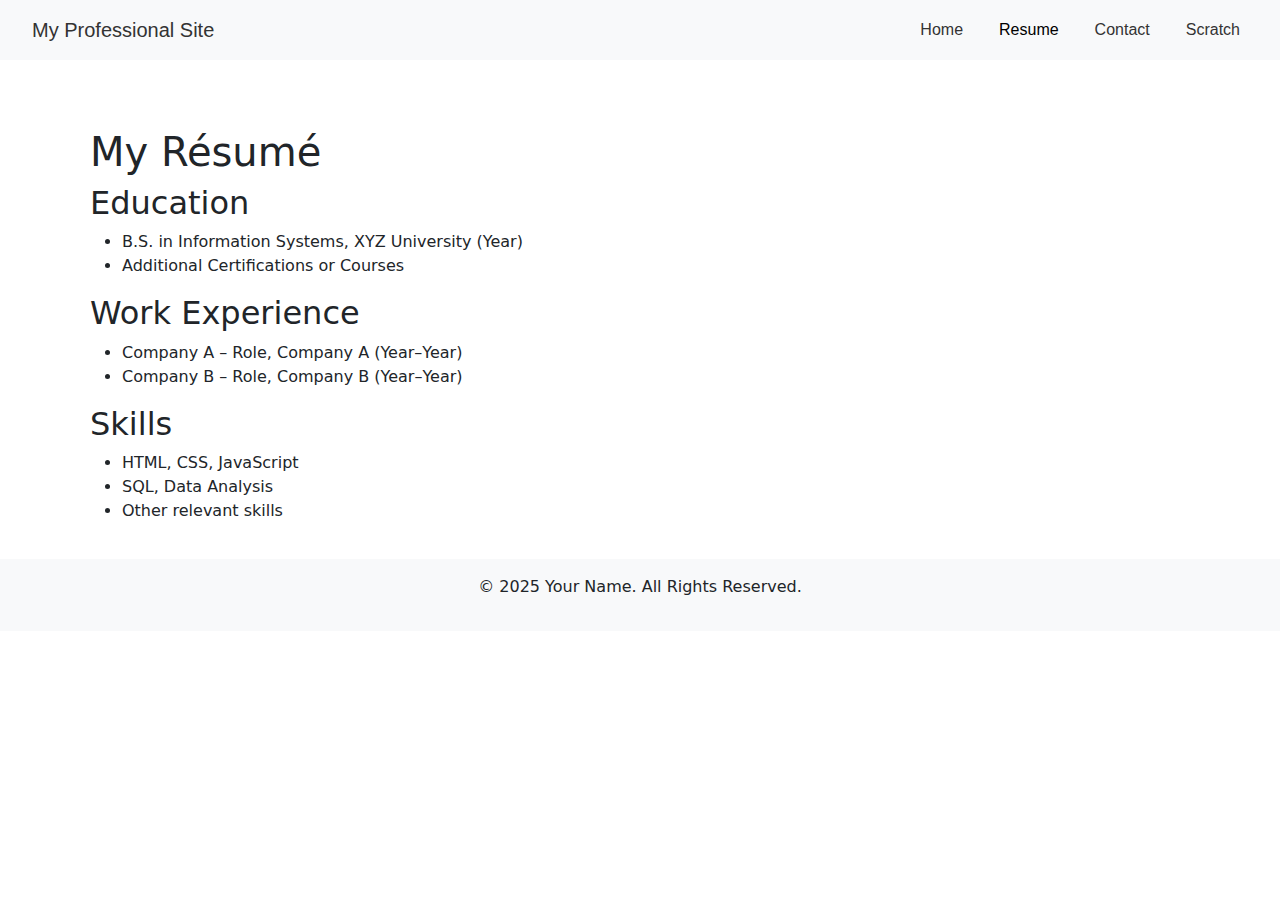
==== resume.html @ 83741078 "Add files via upload" ====
<!DOCTYPE html>
<html lang="en">
<head>
  <meta charset="UTF-8">
  <meta name="viewport" content="width=device-width, initial-scale=1.0">
  <title>Resume - My Professional Site</title>
  <!-- Bootstrap CSS -->
  <link href="https://cdn.jsdelivr.net/npm/bootstrap@5.3.0/dist/css/bootstrap.min.css" rel="stylesheet">
  <!-- Custom CSS -->
  <link rel="stylesheet" href="styles.css">
</head>
<body>
  <!-- Navigation Menu -->
  <nav class="navbar navbar-expand-lg navbar-light bg-light">
    <div class="container-fluid">
      <a class="navbar-brand" href="#">My Professional Site</a>
      <button class="navbar-toggler" type="button" data-bs-toggle="collapse" 
              data-bs-target="#navbarNav" aria-controls="navbarNav" aria-expanded="false" 
              aria-label="Toggle navigation">
        <span class="navbar-toggler-icon"></span>
      </button>
      <div class="collapse navbar-collapse" id="navbarNav">
        <ul class="navbar-nav ms-auto">
          <li class="nav-item"><a class="nav-link" href="index.html">Home</a></li>
          <li class="nav-item"><a class="nav-link active" href="resume.html">Resume</a></li>
          <li class="nav-item"><a class="nav-link" href="contact.html">Contact</a></li>
          <li class="nav-item"><a class="nav-link" href="scratch.html">Scratch</a></li>
        </ul>
      </div>
    </div>
  </nav>
  
  <!-- Résumé Content -->
  <div class="container mt-5">
    <h1>My Résumé</h1>
    
    <section>
      <h2>Education</h2>
      <ul>
        <li>B.S. in Information Systems, XYZ University (Year)</li>
        <li>Additional Certifications or Courses</li>
      </ul>
    </section>
    
    <section>
      <h2>Work Experience</h2>
      <ul>
        <li>Company A – Role, Company A (Year–Year)</li>
        <li>Company B – Role, Company B (Year–Year)</li>
      </ul>
    </section>
    
    <section>
      <h2>Skills</h2>
      <ul>
        <li>HTML, CSS, JavaScript</li>
        <li>SQL, Data Analysis</li>
        <li>Other relevant skills</li>
      </ul>
    </section>
  </div>
  
  <!-- Footer -->
  <footer class="text-center py-3">
    <p>&copy; 2025 Your Name. All Rights Reserved.</p>
  </footer>
  
  <!-- Bootstrap JS Bundle -->
  <script src="https://cdn.jsdelivr.net/npm/bootstrap@5.3.0/dist/js/bootstrap.bundle.min.js"></script>
</body>
</html>
---- styles.css ----
/* styles.css */

/* Reset margins and padding */
body {
    margin: 0;
    padding: 0;
  }
  
  /* Basic styling for navigation on all pages */
  .navbar, nav {
    background-color: #f8f9fa;
    padding: 10px;
    text-align: center;
    font-family: Arial, sans-serif;
  }
  
  .navbar a, nav a {
    color: #333;
    text-decoration: none;
    margin: 0 10px;
  }
  
  .navbar a:hover, nav a:hover {
    text-decoration: underline;
  }
  
  /* Footer styling */
  footer {
    background-color: #f8f9fa;
    padding: 10px;
    text-align: center;
  }
  
  /* Container styling for content blocks */
  .container {
    padding: 20px;
  }
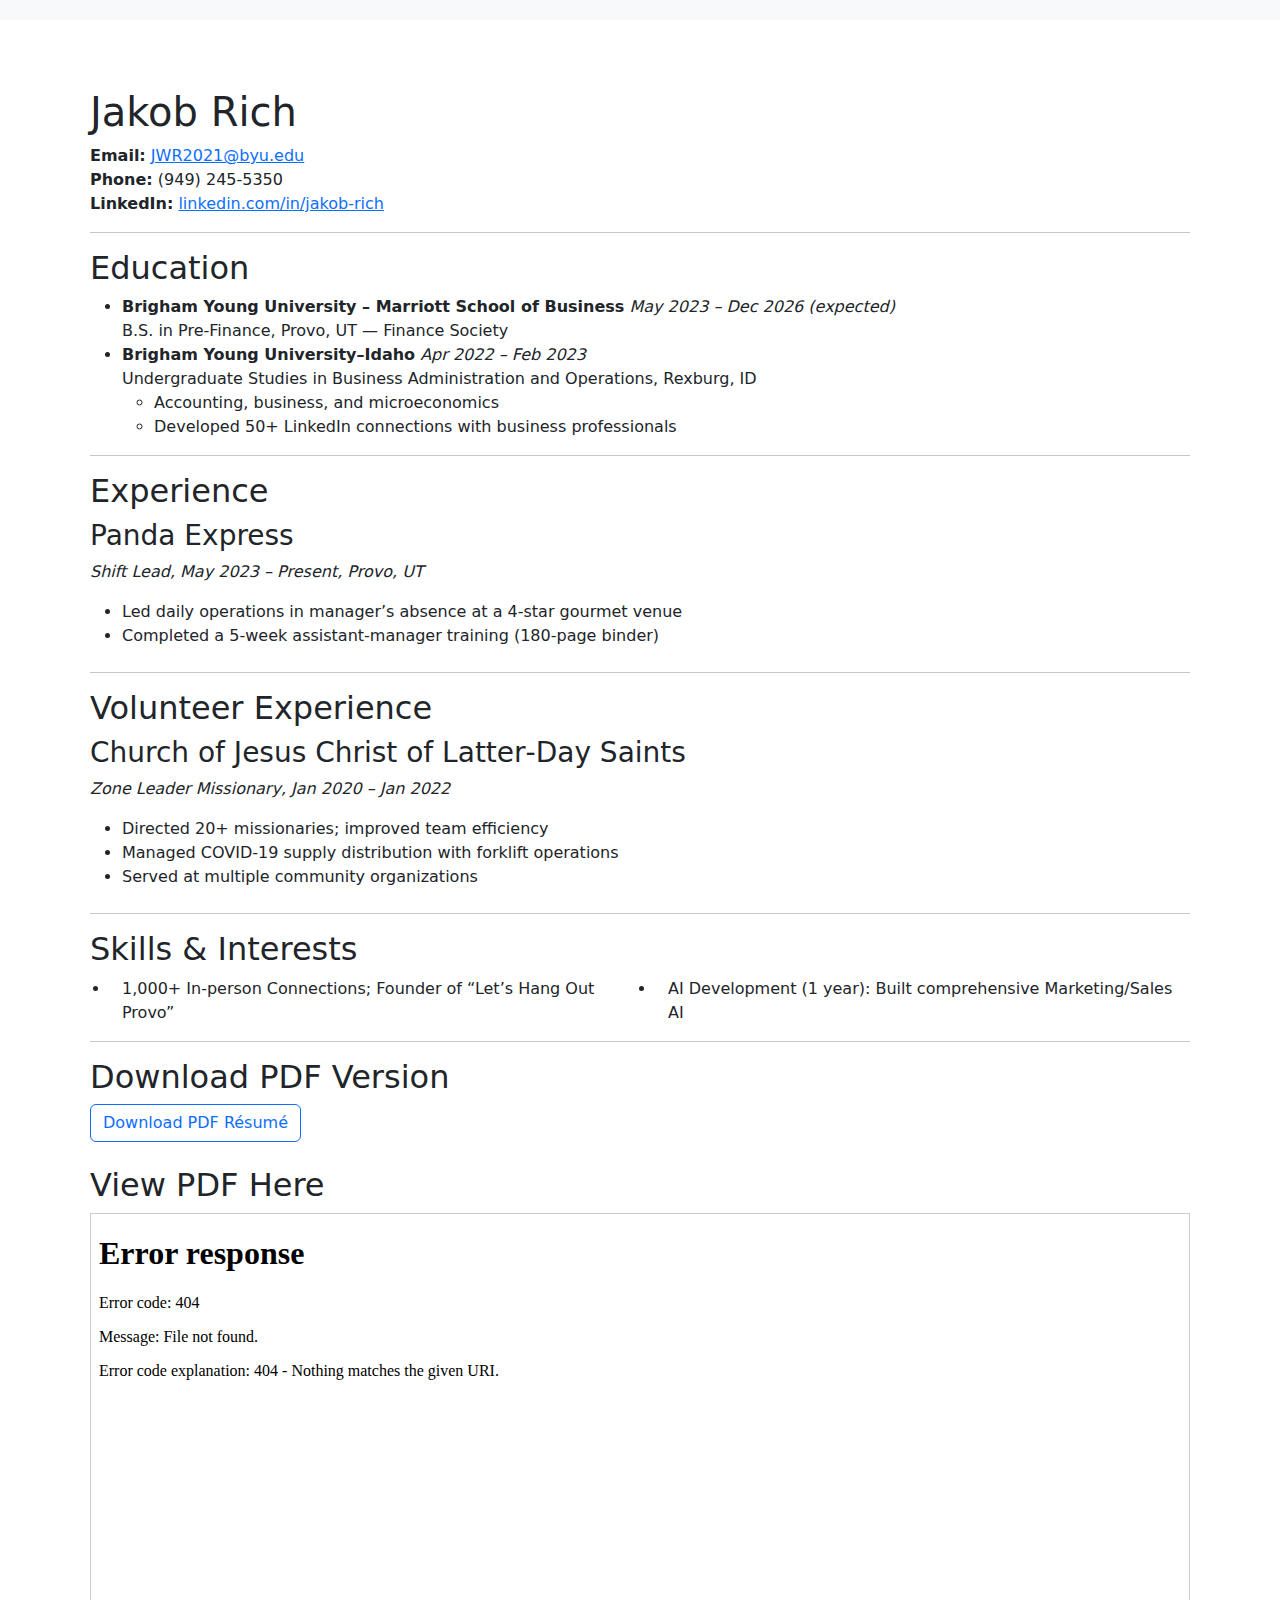
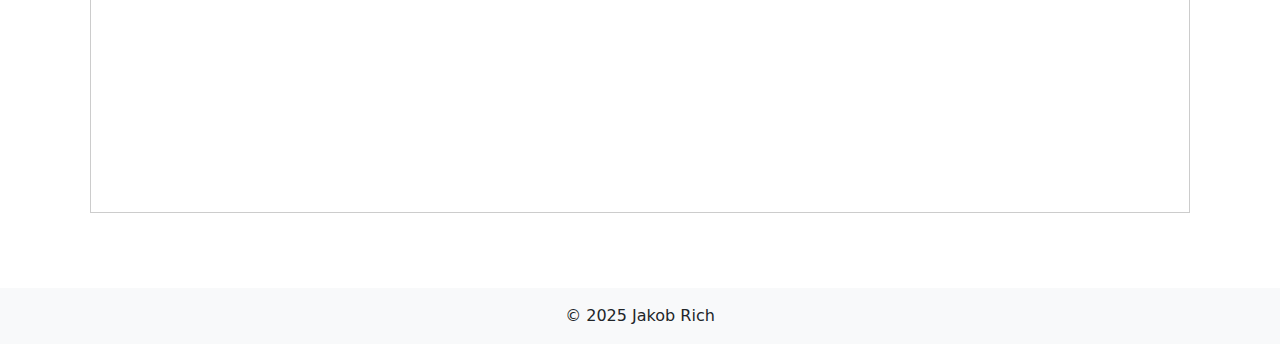
==== commit 5e6b37ef: "Update resume.html" ====
--- a/resume.html
+++ b/resume.html
@@ -2,69 +2,110 @@
 <html lang="en">
 <head>
   <meta charset="UTF-8">
-  <meta name="viewport" content="width=device-width, initial-scale=1.0">
-  <title>Resume - My Professional Site</title>
+  <meta name="viewport" content="width=device-width, initial-scale=1">
+  <title>Résumé – Jakob Rich</title>
   <!-- Bootstrap CSS -->
   <link href="https://cdn.jsdelivr.net/npm/bootstrap@5.3.0/dist/css/bootstrap.min.css" rel="stylesheet">
-  <!-- Custom CSS -->
+  <!-- Your custom CSS -->
   <link rel="stylesheet" href="styles.css">
 </head>
 <body>
-  <!-- Navigation Menu -->
+  <!-- Navigation (your existing nav) -->
   <nav class="navbar navbar-expand-lg navbar-light bg-light">
-    <div class="container-fluid">
-      <a class="navbar-brand" href="#">My Professional Site</a>
-      <button class="navbar-toggler" type="button" data-bs-toggle="collapse" 
-              data-bs-target="#navbarNav" aria-controls="navbarNav" aria-expanded="false" 
-              aria-label="Toggle navigation">
-        <span class="navbar-toggler-icon"></span>
-      </button>
-      <div class="collapse navbar-collapse" id="navbarNav">
-        <ul class="navbar-nav ms-auto">
-          <li class="nav-item"><a class="nav-link" href="index.html">Home</a></li>
-          <li class="nav-item"><a class="nav-link active" href="resume.html">Resume</a></li>
-          <li class="nav-item"><a class="nav-link" href="contact.html">Contact</a></li>
-          <li class="nav-item"><a class="nav-link" href="scratch.html">Scratch</a></li>
-        </ul>
-      </div>
-    </div>
+    <!-- … -->
   </nav>
-  
-  <!-- Résumé Content -->
-  <div class="container mt-5">
-    <h1>My Résumé</h1>
-    
-    <section>
+
+  <main class="container my-5">
+    <section id="resume">
+      <!-- HTML Résumé -->
+      <header class="resume-header">
+        <h1>Jakob Rich</h1>
+        <p>
+          <strong>Email:</strong> <a href="mailto:JWR2021@byu.edu">JWR2021@byu.edu</a><br>
+          <strong>Phone:</strong> (949) 245‑5350<br>
+          <strong>LinkedIn:</strong> 
+            <a href="https://linkedin.com/in/jakob-rich" target="_blank">
+              linkedin.com/in/jakob-rich
+            </a>
+        </p>
+      </header>
+      <hr>
+
       <h2>Education</h2>
       <ul>
-        <li>B.S. in Information Systems, XYZ University (Year)</li>
-        <li>Additional Certifications or Courses</li>
+        <li><strong>Brigham Young University – Marriott School of Business</strong>  
+            <em>May 2023 – Dec 2026 (expected)</em><br>
+            B.S. in Pre‑Finance, Provo, UT — Finance Society</li>
+        <li><strong>Brigham Young University–Idaho</strong>  
+            <em>Apr 2022 – Feb 2023</em><br>
+            Undergraduate Studies in Business Administration and Operations, Rexburg, ID  
+            <ul>
+              <li>Accounting, business, and microeconomics</li>
+              <li>Developed 50+ LinkedIn connections with business professionals</li>
+            </ul>
+        </li>
       </ul>
+      <hr>
+
+      <h2>Experience</h2>
+      <article class="mb-4">
+        <h3>Panda Express</h3>
+        <p><em>Shift Lead, May 2023 – Present, Provo, UT</em></p>
+        <ul>
+          <li>Led daily operations in manager’s absence at a 4‑star gourmet venue</li>
+          <li>Completed a 5‑week assistant‑manager training (180‑page binder)</li>
+        </ul>
+      </article>
+      <!-- Repeat for other roles… -->
+      <hr>
+
+      <h2>Volunteer Experience</h2>
+      <article class="mb-4">
+        <h3>Church of Jesus Christ of Latter‑Day Saints</h3>
+        <p><em>Zone Leader Missionary, Jan 2020 – Jan 2022</em></p>
+        <ul>
+          <li>Directed 20+ missionaries; improved team efficiency</li>
+          <li>Managed COVID‑19 supply distribution with forklift operations</li>
+          <li>Served at multiple community organizations</li>
+        </ul>
+      </article>
+      <hr>
+
+      <h2>Skills &amp; Interests</h2>
+      <ul class="row">
+        <li class="col-md-6">1,000+ In‑person Connections; Founder of “Let’s Hang Out Provo”</li>
+        <li class="col-md-6">AI Development (1 year): Built comprehensive Marketing/Sales AI</li>
+      </ul>
+      <hr>
+
+      <!-- PDF Download Button -->
+      <h2>Download PDF Version</h2>
+      <p>
+        <a href="JakobRich_Resume.pdf" download class="btn btn-outline-primary">
+          Download PDF Résumé
+        </a>
+      </p>
+
+      <!-- Embedded PDF Viewer -->
+      <h2 class="mt-4">View PDF Here</h2>
+      <iframe
+        src="JakobRich_Resume.pdf"
+        width="100%"
+        height="600"
+        style="border:1px solid #ccc;"
+      >
+        Your browser does not support embedded PDFs.  
+        <a href="JakobRich_Resume.pdf">Download the PDF instead</a>.
+      </iframe>
     </section>
-    
-    <section>
-      <h2>Work Experience</h2>
-      <ul>
-        <li>Company A – Role, Company A (Year–Year)</li>
-        <li>Company B – Role, Company B (Year–Year)</li>
-      </ul>
-    </section>
-    
-    <section>
-      <h2>Skills</h2>
-      <ul>
-        <li>HTML, CSS, JavaScript</li>
-        <li>SQL, Data Analysis</li>
-        <li>Other relevant skills</li>
-      </ul>
-    </section>
-  </div>
-  
-  <!-- Footer -->
+  </main>
+
+  <!-- Footer
+       (your existing footer code) -->
   <footer class="text-center py-3">
-    <p>&copy; 2025 Your Name. All Rights Reserved.</p>
+    &copy; 2025 Jakob Rich
   </footer>
-  
+
   <!-- Bootstrap JS Bundle -->
   <script src="https://cdn.jsdelivr.net/npm/bootstrap@5.3.0/dist/js/bootstrap.bundle.min.js"></script>
 </body>
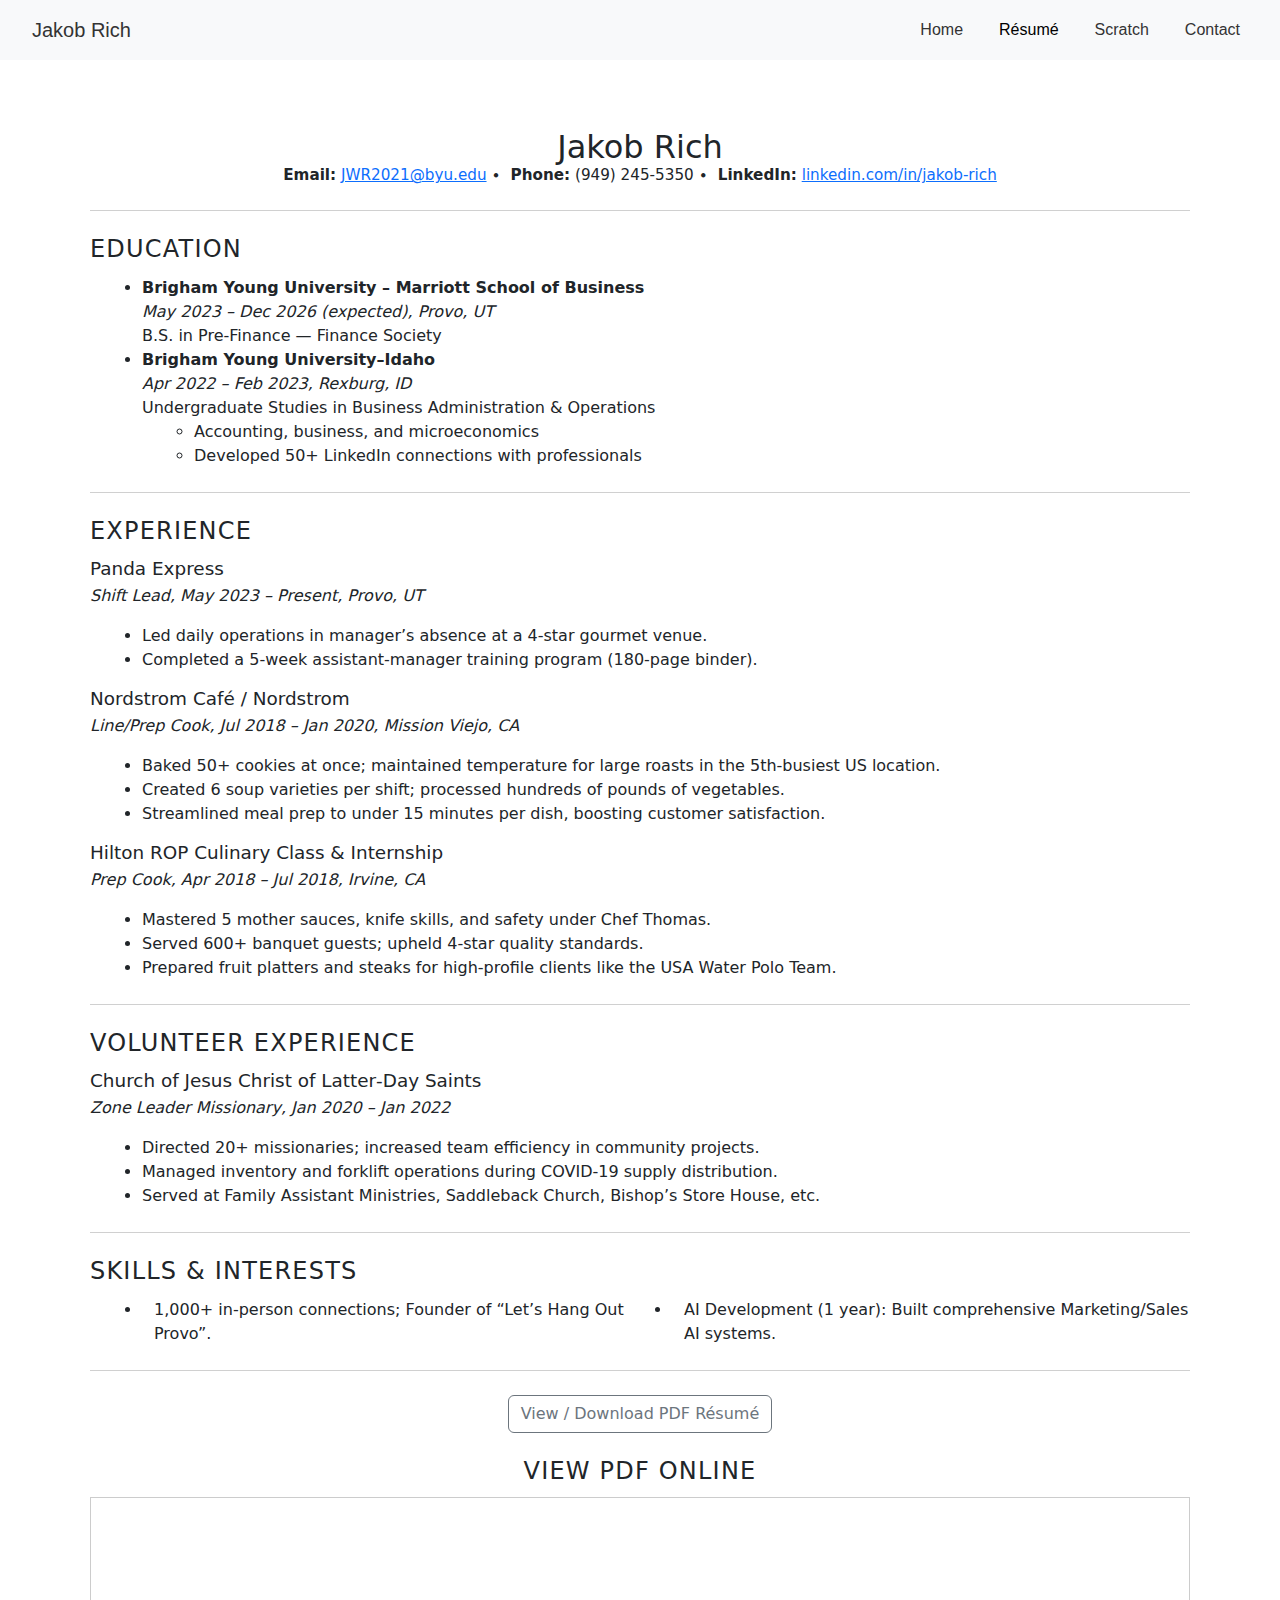
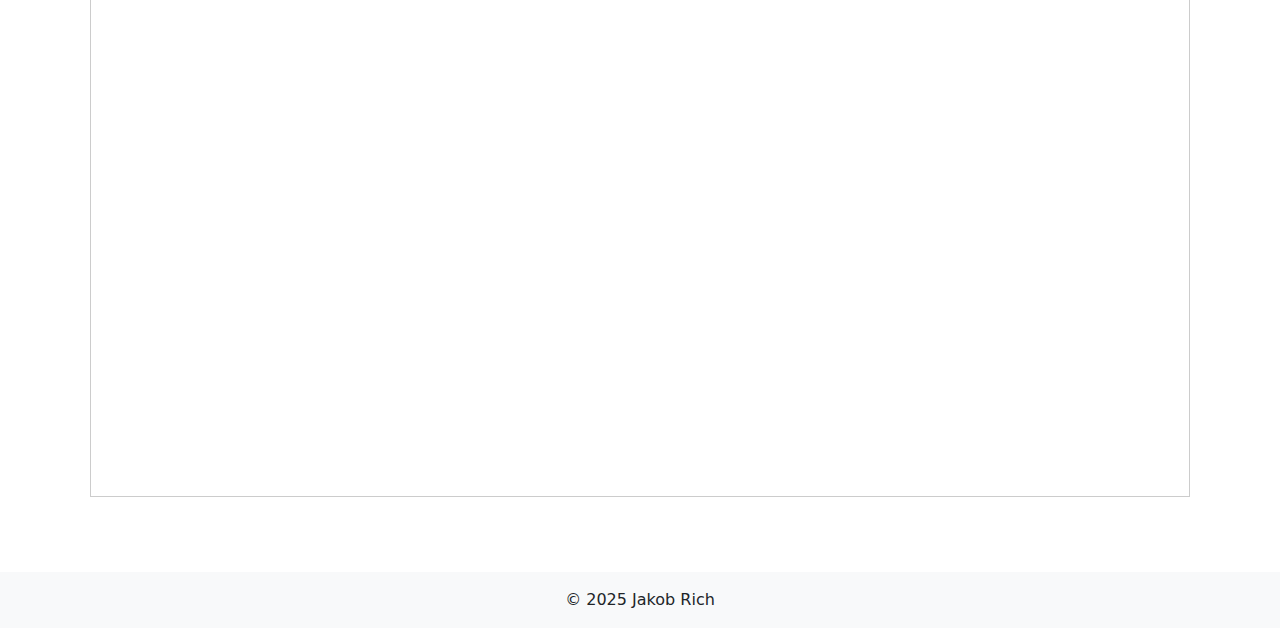
==== commit 5299ce5c: "Update resume.html" ====
--- a/resume.html
+++ b/resume.html
@@ -3,110 +3,170 @@
 <head>
   <meta charset="UTF-8">
   <meta name="viewport" content="width=device-width, initial-scale=1">
-  <title>Résumé – Jakob Rich</title>
+  <title>Résumé – Jakob Rich</title>
   <!-- Bootstrap CSS -->
-  <link href="https://cdn.jsdelivr.net/npm/bootstrap@5.3.0/dist/css/bootstrap.min.css" rel="stylesheet">
-  <!-- Your custom CSS -->
+  <link
+    href="https://cdn.jsdelivr.net/npm/bootstrap@5.3.0/dist/css/bootstrap.min.css"
+    rel="stylesheet"
+  >
+  <!-- Your Custom CSS -->
   <link rel="stylesheet" href="styles.css">
+  <style>
+    /* Quick inline tweaks specifically for resume.html */
+    .resume-header { text-align: center; margin-bottom: 0.5rem; }
+    .resume-header h1 { font-size: 2rem; margin-bottom: 0; }
+    .resume-header p { margin: 0; font-size: 0.95rem; line-height: 1.3; }
+
+    hr { border: none; border-top: 1px solid #444; margin: 1.5rem 0; }
+    #resume h2 { font-size: 1.5rem; margin-bottom: 0.75rem; text-transform: uppercase; letter-spacing: 0.05em; }
+    #resume article { margin-bottom: 1rem; }
+    #resume article h3 { font-size: 1.15rem; margin-bottom: 0.25rem; }
+    #resume ul { margin-left: 1.25rem; margin-bottom: 1rem; }
+  </style>
 </head>
 <body>
-  <!-- Navigation (your existing nav) -->
+  <!-- Navigation -->
   <nav class="navbar navbar-expand-lg navbar-light bg-light">
-    <!-- … -->
+    <div class="container-fluid">
+      <a class="navbar-brand" href="index.html">Jakob Rich</a>
+      <button class="navbar-toggler" type="button" data-bs-toggle="collapse"
+              data-bs-target="#navbarNav" aria-controls="navbarNav" aria-expanded="false"
+              aria-label="Toggle navigation">
+        <span class="navbar-toggler-icon"></span>
+      </button>
+      <div class="collapse navbar-collapse" id="navbarNav">
+        <ul class="navbar-nav ms-auto">
+          <li class="nav-item"><a class="nav-link" href="index.html">Home</a></li>
+          <li class="nav-item"><a class="nav-link active" href="resume.html">Résumé</a></li>
+          <li class="nav-item"><a class="nav-link" href="scratch.html">Scratch</a></li>
+          <li class="nav-item"><a class="nav-link" href="contact.html">Contact</a></li>
+        </ul>
+      </div>
+    </div>
   </nav>
 
-  <main class="container my-5">
-    <section id="resume">
-      <!-- HTML Résumé -->
-      <header class="resume-header">
-        <h1>Jakob Rich</h1>
-        <p>
-          <strong>Email:</strong> <a href="mailto:JWR2021@byu.edu">JWR2021@byu.edu</a><br>
-          <strong>Phone:</strong> (949) 245‑5350<br>
-          <strong>LinkedIn:</strong> 
-            <a href="https://linkedin.com/in/jakob-rich" target="_blank">
-              linkedin.com/in/jakob-rich
-            </a>
-        </p>
-      </header>
-      <hr>
-
-      <h2>Education</h2>
-      <ul>
-        <li><strong>Brigham Young University – Marriott School of Business</strong>  
-            <em>May 2023 – Dec 2026 (expected)</em><br>
-            B.S. in Pre‑Finance, Provo, UT — Finance Society</li>
-        <li><strong>Brigham Young University–Idaho</strong>  
-            <em>Apr 2022 – Feb 2023</em><br>
-            Undergraduate Studies in Business Administration and Operations, Rexburg, ID  
-            <ul>
-              <li>Accounting, business, and microeconomics</li>
-              <li>Developed 50+ LinkedIn connections with business professionals</li>
-            </ul>
-        </li>
-      </ul>
-      <hr>
-
-      <h2>Experience</h2>
-      <article class="mb-4">
-        <h3>Panda Express</h3>
-        <p><em>Shift Lead, May 2023 – Present, Provo, UT</em></p>
-        <ul>
-          <li>Led daily operations in manager’s absence at a 4‑star gourmet venue</li>
-          <li>Completed a 5‑week assistant‑manager training (180‑page binder)</li>
-        </ul>
-      </article>
-      <!-- Repeat for other roles… -->
-      <hr>
-
-      <h2>Volunteer Experience</h2>
-      <article class="mb-4">
-        <h3>Church of Jesus Christ of Latter‑Day Saints</h3>
-        <p><em>Zone Leader Missionary, Jan 2020 – Jan 2022</em></p>
-        <ul>
-          <li>Directed 20+ missionaries; improved team efficiency</li>
-          <li>Managed COVID‑19 supply distribution with forklift operations</li>
-          <li>Served at multiple community organizations</li>
-        </ul>
-      </article>
-      <hr>
-
-      <h2>Skills &amp; Interests</h2>
-      <ul class="row">
-        <li class="col-md-6">1,000+ In‑person Connections; Founder of “Let’s Hang Out Provo”</li>
-        <li class="col-md-6">AI Development (1 year): Built comprehensive Marketing/Sales AI</li>
-      </ul>
-      <hr>
-
-      <!-- PDF Download Button -->
-      <h2>Download PDF Version</h2>
+  <!-- Résumé Content -->
+  <main class="container my-5" id="resume">
+    <!-- Header -->
+    <header class="resume-header">
+      <h1>Jakob Rich</h1>
       <p>
-        <a href="JakobRich_Resume.pdf" download class="btn btn-outline-primary">
-          Download PDF Résumé
+        <strong>Email:</strong>
+        <a href="mailto:JWR2021@byu.edu">JWR2021@byu.edu</a> ∙ 
+        <strong>Phone:</strong> (949) 245‑5350 ∙ 
+        <strong>LinkedIn:</strong>
+        <a href="https://linkedin.com/in/jakob-rich" target="_blank">
+          linkedin.com/in/jakob-rich
         </a>
       </p>
+    </header>
+    <hr>
 
-      <!-- Embedded PDF Viewer -->
-      <h2 class="mt-4">View PDF Here</h2>
-      <iframe
-        src="JakobRich_Resume.pdf"
-        width="100%"
-        height="600"
-        style="border:1px solid #ccc;"
+    <!-- Education -->
+    <h2>Education</h2>
+    <ul>
+      <li>
+        <strong>Brigham Young University – Marriott School of Business</strong><br>
+        <em>May 2023 – Dec 2026 (expected), Provo, UT</em><br>
+        B.S. in Pre‑Finance — Finance Society
+      </li>
+      <li>
+        <strong>Brigham Young University–Idaho</strong><br>
+        <em>Apr 2022 – Feb 2023, Rexburg, ID</em><br>
+        Undergraduate Studies in Business Administration & Operations
+        <ul>
+          <li>Accounting, business, and microeconomics</li>
+          <li>Developed 50+ LinkedIn connections with professionals</li>
+        </ul>
+      </li>
+    </ul>
+    <hr>
+
+    <!-- Experience -->
+    <h2>Experience</h2>
+    <article>
+      <h3>Panda Express</h3>
+      <p><em>Shift Lead, May 2023 – Present, Provo, UT</em></p>
+      <ul>
+        <li>Led daily operations in manager’s absence at a 4‑star gourmet venue.</li>
+        <li>Completed a 5‑week assistant‑manager training program (180‑page binder).</li>
+      </ul>
+    </article>
+    <article>
+      <h3>Nordstrom Café / Nordstrom</h3>
+      <p><em>Line/Prep Cook, Jul 2018 – Jan 2020, Mission Viejo, CA</em></p>
+      <ul>
+        <li>Baked 50+ cookies at once; maintained temperature for large roasts in the 5th‑busiest US location.</li>
+        <li>Created 6 soup varieties per shift; processed hundreds of pounds of vegetables.</li>
+        <li>Streamlined meal prep to under 15 minutes per dish, boosting customer satisfaction.</li>
+      </ul>
+    </article>
+    <article>
+      <h3>Hilton ROP Culinary Class & Internship</h3>
+      <p><em>Prep Cook, Apr 2018 – Jul 2018, Irvine, CA</em></p>
+      <ul>
+        <li>Mastered 5 mother sauces, knife skills, and safety under Chef Thomas.</li>
+        <li>Served 600+ banquet guests; upheld 4‑star quality standards.</li>
+        <li>Prepared fruit platters and steaks for high-profile clients like the USA Water Polo Team.</li>
+      </ul>
+    </article>
+    <hr>
+
+    <!-- Volunteer Experience -->
+    <h2>Volunteer Experience</h2>
+    <article>
+      <h3>Church of Jesus Christ of Latter‑Day Saints</h3>
+      <p><em>Zone Leader Missionary, Jan 2020 – Jan 2022</em></p>
+      <ul>
+        <li>Directed 20+ missionaries; increased team efficiency in community projects.</li>
+        <li>Managed inventory and forklift operations during COVID‑19 supply distribution.</li>
+        <li>Served at Family Assistant Ministries, Saddleback Church, Bishop’s Store House, etc.</li>
+      </ul>
+    </article>
+    <hr>
+
+    <!-- Skills & Interests -->
+    <h2>Skills &amp; Interests</h2>
+    <ul class="row">
+      <li class="col-md-6">1,000+ in-person connections; Founder of “Let’s Hang Out Provo”.</li>
+      <li class="col-md-6">AI Development (1 year): Built comprehensive Marketing/Sales AI systems.</li>
+    </ul>
+    <hr>
+
+    <!-- PDF Link & Embed -->
+    <p class="text-center">
+      <a
+        href="https://acrobat.adobe.com/id/urn:aaid:sc:US:9003e1d7-e373-41df-bc2a-a8b52bd67b8d"
+        target="_blank"
+        class="btn btn-outline-secondary"
       >
-        Your browser does not support embedded PDFs.  
-        <a href="JakobRich_Resume.pdf">Download the PDF instead</a>.
-      </iframe>
-    </section>
+        View / Download PDF Résumé
+      </a>
+    </p>
+
+    <h2 class="mt-4 text-center">View PDF Online</h2>
+    <iframe
+      src="https://acrobat.adobe.com/id/urn:aaid:sc:US:9003e1d7-e373-41df-bc2a-a8b52bd67b8d"
+      width="100%"
+      height="600"
+      style="border:1px solid #ccc;"
+    >
+      Your browser does not support embedded PDFs.  
+      <a
+        href="https://acrobat.adobe.com/id/urn:aaid:sc:US:9003e1d7-e373-41df-bc2a-a8b52bd67b8d"
+        target="_blank"
+      >Click here to download the PDF</a>.
+    </iframe>
   </main>
 
-  <!-- Footer
-       (your existing footer code) -->
+  <!-- Footer -->
   <footer class="text-center py-3">
     &copy; 2025 Jakob Rich
   </footer>
 
   <!-- Bootstrap JS Bundle -->
-  <script src="https://cdn.jsdelivr.net/npm/bootstrap@5.3.0/dist/js/bootstrap.bundle.min.js"></script>
+  <script
+    src="https://cdn.jsdelivr.net/npm/bootstrap@5.3.0/dist/js/bootstrap.bundle.min.js"
+  ></script>
 </body>
 </html>
